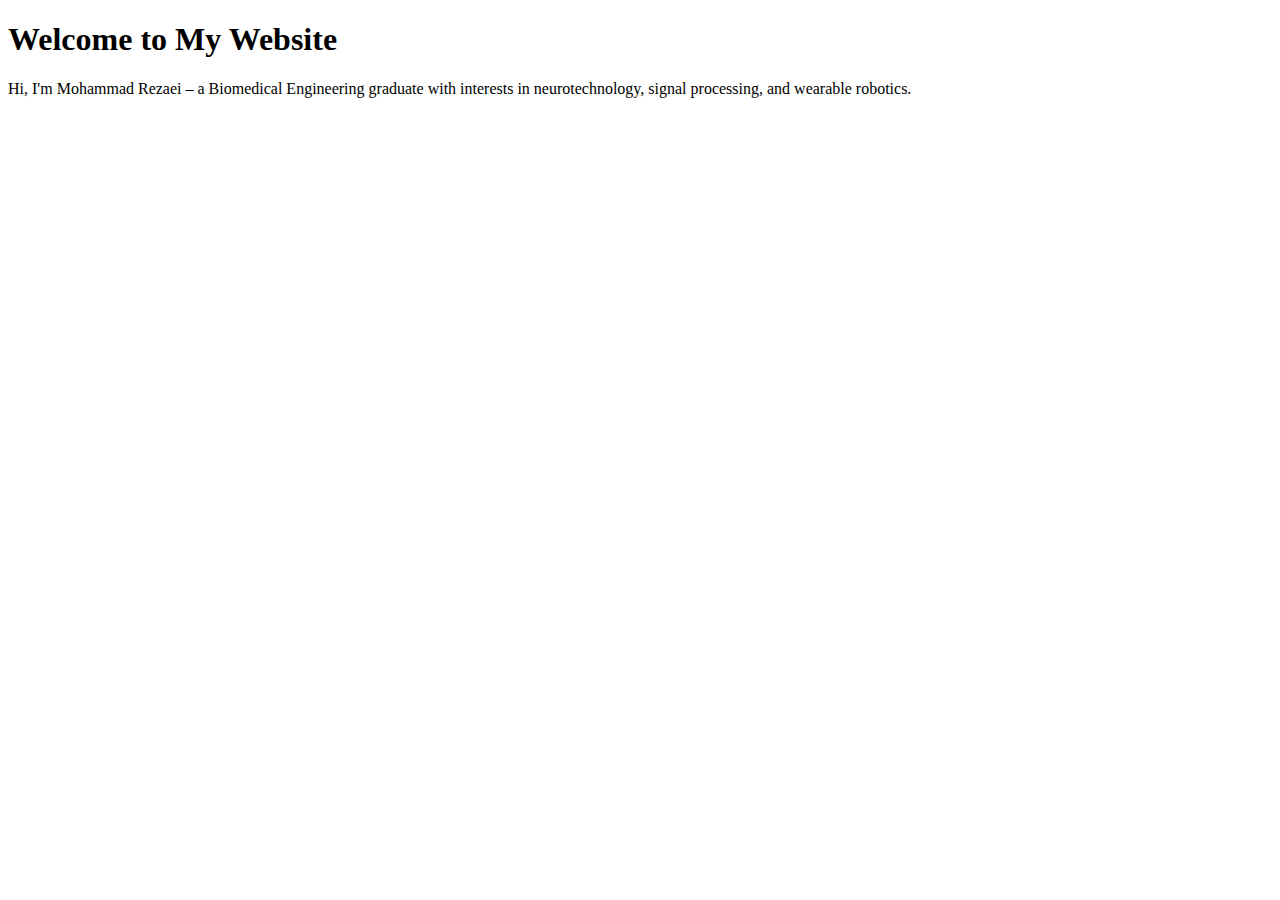
==== index.html @ 61934fb6 "Create index.html" ====
<!DOCTYPE html>
<html lang="en">
<head>
    <meta charset="UTF-8">
    <meta name="viewport" content="width=device-width, initial-scale=1.0">
    <title>Mohammad Rezaei</title>
</head>
<body>
    <h1>Welcome to My Website</h1>
    <p>Hi, I'm Mohammad Rezaei – a Biomedical Engineering graduate with interests in neurotechnology, signal processing, and wearable robotics.</p>
</body>
</html>
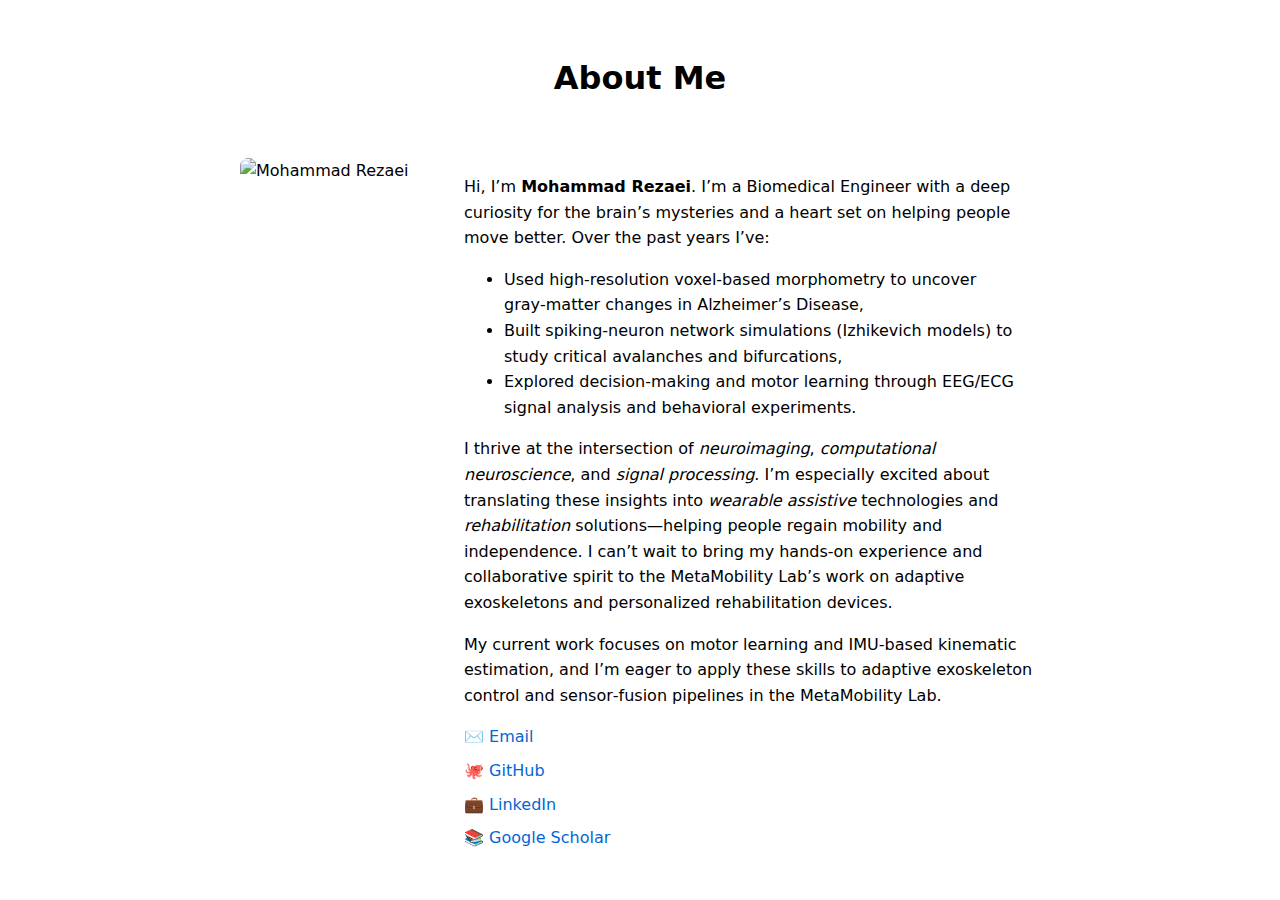
==== commit 00dfcb7f: "Update index.html" ====
--- a/index.html
+++ b/index.html
@@ -1,12 +1,96 @@
 <!DOCTYPE html>
 <html lang="en">
 <head>
-    <meta charset="UTF-8">
-    <meta name="viewport" content="width=device-width, initial-scale=1.0">
-    <title>Mohammad Rezaei</title>
+  <meta charset="UTF-8"/>
+  <meta name="viewport" content="width=device-width,initial-scale=1"/>
+  <title>About Me – Mohammad Rezaei</title>
+  <style>
+    body {
+      font-family: system-ui, sans-serif;
+      line-height: 1.6;
+      margin: 0;
+      padding: 0 1rem;
+      max-width: 800px;
+      margin-left: auto;
+      margin-right: auto;
+    }
+    header {
+      padding: 2rem 0;
+      text-align: center;
+    }
+    .container {
+      display: flex;
+      flex-wrap: wrap;
+      align-items: flex-start;
+      gap: 1.5rem;
+    }
+    .profile-pic {
+      flex: 0 0 200px;
+      border-radius: 8px;
+      overflow: hidden;
+    }
+    .profile-pic img {
+      display: block;
+      width: 100%;
+      height: auto;
+    }
+    .bio {
+      flex: 1;
+    }
+    .bio h1 {
+      margin-top: 0;
+    }
+    .links ul {
+      list-style: none;
+      padding: 0;
+    }
+    .links li {
+      margin: 0.5rem 0;
+    }
+    .links a {
+      color: #0366d6;
+      text-decoration: none;
+    }
+    .links a:hover {
+      text-decoration: underline;
+    }
+  </style>
 </head>
 <body>
-    <h1>Welcome to My Website</h1>
-    <p>Hi, I'm Mohammad Rezaei – a Biomedical Engineering graduate with interests in neurotechnology, signal processing, and wearable robotics.</p>
+  <header>
+    <h1>About Me</h1>
+  </header>
+  <div class="container">
+    <div class="profile-pic">
+      <!-- Replace with your photo -->
+      <img src="IMG_1523.jpg" alt="Mohammad Rezaei">
+    </div>
+    <div class="bio">
+      <p>
+  Hi, I’m <strong>Mohammad Rezaei</strong>. I’m a Biomedical Engineer with a deep curiosity for the brain’s mysteries and a heart set on helping people move better. Over the past years I’ve:
+</p>
+<ul>
+  <li>Used high‑resolution voxel‑based morphometry to uncover gray‑matter changes in Alzheimer’s Disease,</li>
+  <li>Built spiking‑neuron network simulations (Izhikevich models) to study critical avalanches and bifurcations,</li>
+  <li>Explored decision‑making and motor learning through EEG/ECG signal analysis and behavioral experiments.</li>
+</ul>
+<p>
+  I thrive at the intersection of <em>neuroimaging</em>, <em>computational neuroscience</em>, and <em>signal processing</em>. I’m especially excited about translating these insights into <em>wearable assistive</em> technologies and <em>rehabilitation</em> solutions—helping people regain mobility and independence. I can’t wait to bring my hands‑on experience and collaborative spirit to the MetaMobility Lab’s work on adaptive exoskeletons and personalized rehabilitation devices.
+</p>
+      <p>
+        My current work focuses on motor learning and IMU‑based kinematic estimation, 
+        and I’m eager to apply these skills to adaptive exoskeleton control and 
+        sensor‑fusion pipelines in the MetaMobility Lab.
+      </p>
+      <div class="links">
+        <ul>
+          <li><a href="mailto:mohammadr4030@gmail.com">✉️ Email</a></li>
+          <li><a href="https://github.com/Mhmwd13" target="_blank">🐙 GitHub</a></li>
+          <li><a href="https://www.linkedin.com/in/mrezaei/" target="_blank">💼 LinkedIn</a></li>
+          <li><a href="https://scholar.google.com/citations?user=YOUR_ID" target="_blank">📚 Google Scholar</a></li>
+        </ul>
+      </div>
+    </div>
+  </div>
 </body>
 </html>
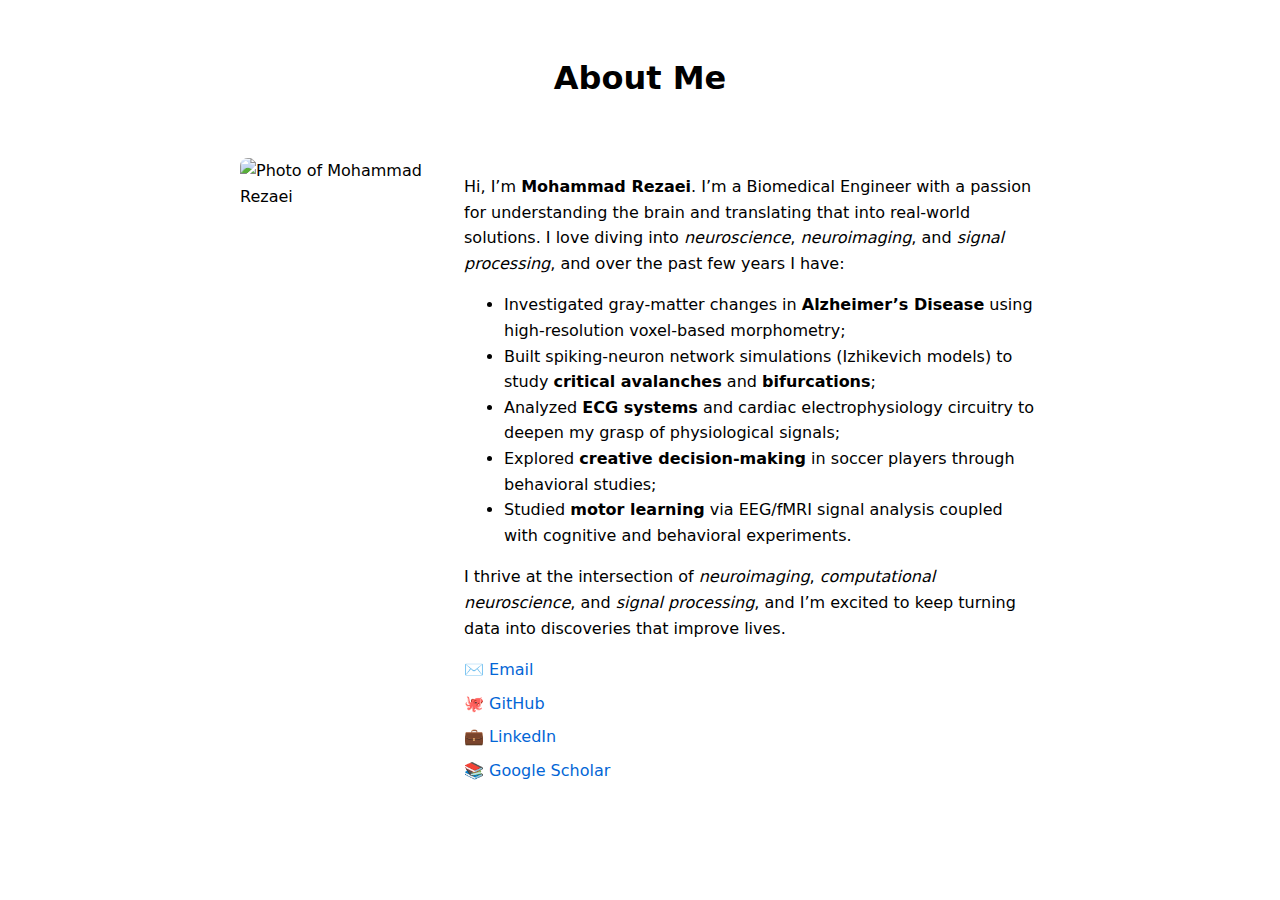
==== commit 828ebafb: "Update index.html" ====
--- a/index.html
+++ b/index.html
@@ -62,26 +62,27 @@
   </header>
   <div class="container">
     <div class="profile-pic">
-      <!-- Replace with your photo -->
-      <img src="IMG_1523.jpg" alt="Mohammad Rezaei">
+      <!-- be sure to rename your image file to profile.jpg and upload it -->
+      <img 
+        src="profile.jpg" 
+        alt="Photo of Mohammad Rezaei" 
+      >
     </div>
     <div class="bio">
-      <p>
-  Hi, I’m <strong>Mohammad Rezaei</strong>. I’m a Biomedical Engineer with a deep curiosity for the brain’s mysteries and a heart set on helping people move better. Over the past years I’ve:
-</p>
-<ul>
-  <li>Used high‑resolution voxel‑based morphometry to uncover gray‑matter changes in Alzheimer’s Disease,</li>
-  <li>Built spiking‑neuron network simulations (Izhikevich models) to study critical avalanches and bifurcations,</li>
-  <li>Explored decision‑making and motor learning through EEG/ECG signal analysis and behavioral experiments.</li>
-</ul>
-<p>
-  I thrive at the intersection of <em>neuroimaging</em>, <em>computational neuroscience</em>, and <em>signal processing</em>. I’m especially excited about translating these insights into <em>wearable assistive</em> technologies and <em>rehabilitation</em> solutions—helping people regain mobility and independence. I can’t wait to bring my hands‑on experience and collaborative spirit to the MetaMobility Lab’s work on adaptive exoskeletons and personalized rehabilitation devices.
-</p>
-      <p>
-        My current work focuses on motor learning and IMU‑based kinematic estimation, 
-        and I’m eager to apply these skills to adaptive exoskeleton control and 
-        sensor‑fusion pipelines in the MetaMobility Lab.
-      </p>
+       <p>
+    Hi, I’m <strong>Mohammad Rezaei</strong>. I’m a Biomedical Engineer with a passion for understanding the brain and translating that into real‑world solutions. I love diving into <em>neuroscience</em>, <em>neuroimaging</em>, and <em>signal processing</em>, and over the past few years I have:
+  </p>
+  <ul>
+    <li>Investigated gray‑matter changes in <strong>Alzheimer’s Disease</strong> using high‑resolution voxel‑based morphometry;</li>
+    <li>Built spiking‑neuron network simulations (Izhikevich models) to study <strong>critical avalanches</strong> and <strong>bifurcations</strong>;</li>
+    <li>Analyzed <strong>ECG systems</strong> and cardiac electrophysiology circuitry to deepen my grasp of physiological signals;</li>
+    <li>Explored <strong>creative decision‑making</strong> in soccer players through behavioral studies;</li>
+    <li>Studied <strong>motor learning</strong> via EEG/fMRI signal analysis coupled with cognitive and behavioral experiments.</li>
+  </ul>
+  <p>
+    I thrive at the intersection of <em>neuroimaging</em>, <em>computational neuroscience</em>, and <em>signal processing</em>, and I’m excited to keep turning data into discoveries that improve lives.
+  </p>
+
       <div class="links">
         <ul>
           <li><a href="mailto:mohammadr4030@gmail.com">✉️ Email</a></li>
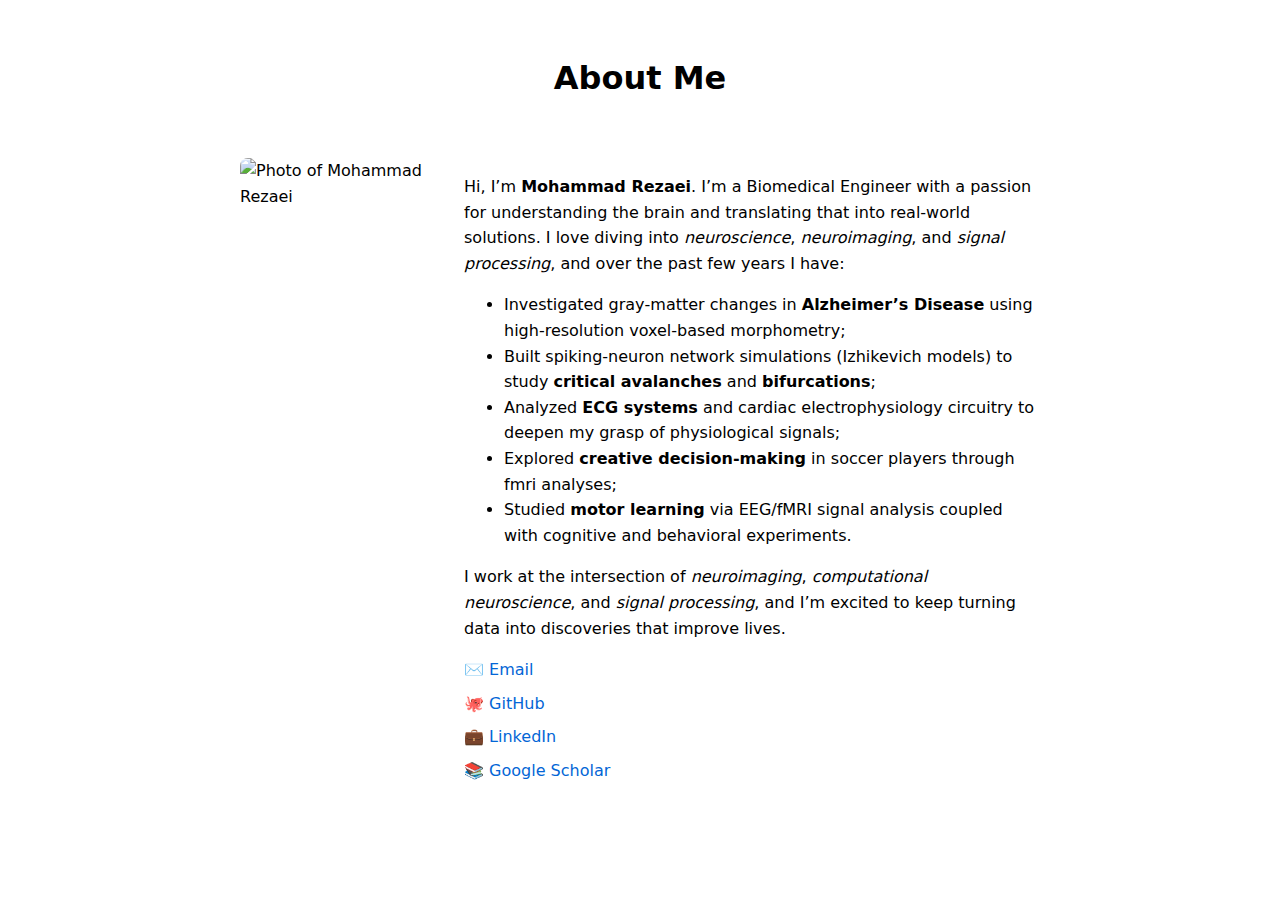
==== commit 54fa40c8: "Update index.html" ====
--- a/index.html
+++ b/index.html
@@ -64,7 +64,7 @@
     <div class="profile-pic">
       <!-- be sure to rename your image file to profile.jpg and upload it -->
       <img 
-        src="profile.jpg" 
+        src="IMG_1523.jpg" 
         alt="Photo of Mohammad Rezaei" 
       >
     </div>
@@ -76,11 +76,11 @@
     <li>Investigated gray‑matter changes in <strong>Alzheimer’s Disease</strong> using high‑resolution voxel‑based morphometry;</li>
     <li>Built spiking‑neuron network simulations (Izhikevich models) to study <strong>critical avalanches</strong> and <strong>bifurcations</strong>;</li>
     <li>Analyzed <strong>ECG systems</strong> and cardiac electrophysiology circuitry to deepen my grasp of physiological signals;</li>
-    <li>Explored <strong>creative decision‑making</strong> in soccer players through behavioral studies;</li>
+    <li>Explored <strong>creative decision‑making</strong> in soccer players through fmri analyses;</li>
     <li>Studied <strong>motor learning</strong> via EEG/fMRI signal analysis coupled with cognitive and behavioral experiments.</li>
   </ul>
   <p>
-    I thrive at the intersection of <em>neuroimaging</em>, <em>computational neuroscience</em>, and <em>signal processing</em>, and I’m excited to keep turning data into discoveries that improve lives.
+    I work at the intersection of <em>neuroimaging</em>, <em>computational neuroscience</em>, and <em>signal processing</em>, and I’m excited to keep turning data into discoveries that improve lives.
   </p>
 
       <div class="links">
